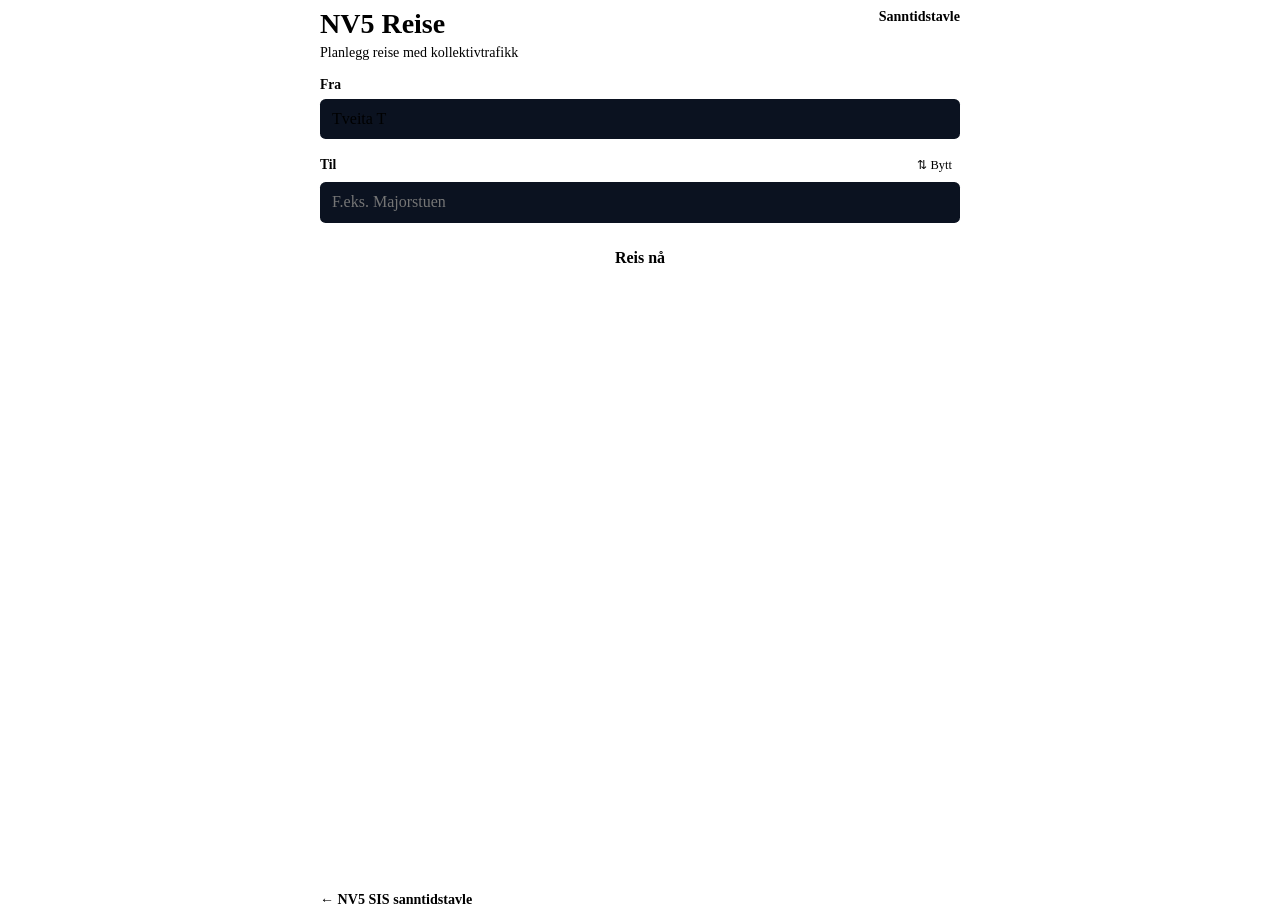
==== reise/index.html @ 452d1e9b "Phase 1: mini trip planner on /reise Add planTrip() to shared Entur client and reise/js/plan.js with" ====
<!DOCTYPE html>
<html lang="nb">
  <head>
    <meta charset="utf-8" />
    <meta
      name="viewport"
      content="width=device-width, initial-scale=1, viewport-fit=cover"
    />
    <meta
      name="description"
      content="NV5 Reise – reiseplanlegger for kollektivtrafikk."
    />
    <meta name="theme-color" content="#0b1220" />
    <title>NV5 Reise – reiseplanlegger</title>
    <link rel="manifest" href="manifest.webmanifest" />
    <link rel="stylesheet" href="css/reise.css" />
  </head>
  <body>
    <div class="reise">
      <header class="reise__header">
        <div class="reise__brand">
          <h1>NV5 Reise</h1>
          <p class="reise__tagline">Planlegg reise med kollektivtrafikk</p>
        </div>
        <a class="reise__nav" href="/sis/">Sanntidstavle</a>
      </header>

      <main class="reise__main">
        <form class="reise__search" id="tripForm">
          <div class="reise__field">
            <label class="reise__label" for="fromSearch">Fra</label>
            <input
              type="search"
              id="fromSearch"
              placeholder="F.eks. Tveita T"
              autocomplete="off"
              enterkeyhint="search"
            />
            <ul class="reise__results" id="fromResults" hidden></ul>
          </div>

          <div class="reise__field">
            <div class="reise__label-row">
              <label class="reise__label" for="toSearch">Til</label>
              <button type="button" class="reise__swap" id="swapStops" title="Bytt fra og til">
                ⇅ Bytt
              </button>
            </div>
            <input
              type="search"
              id="toSearch"
              placeholder="F.eks. Majorstuen"
              autocomplete="off"
              enterkeyhint="search"
            />
            <ul class="reise__results" id="toResults" hidden></ul>
          </div>

          <button type="submit" class="reise__submit">Reis nå</button>
        </form>

        <p class="reise__status" id="tripStatus" hidden aria-live="polite"></p>

        <div class="reise__patterns" id="tripResults" aria-live="polite"></div>
      </main>

      <footer class="reise__footer">
        <a class="reise__link" href="/sis/">← NV5 SIS sanntidstavle</a>
      </footer>
    </div>

    <script src="shared/js/util.js"></script>
    <script src="config.js" defer></script>
    <script src="shared/js/entur.js" defer></script>
    <script src="js/plan.js" defer></script>
  </body>
</html>
---- reise/css/reise.css ----
@import url("../shared/css/tokens.css");

.reise {
  min-height: 100dvh;
  display: grid;
  grid-template-rows: auto 1fr auto;
  padding: calc(0.85rem + var(--safe-top)) 1rem calc(0.85rem + var(--safe-bottom));
  max-width: 40rem;
  margin: 0 auto;
  gap: 0.5rem;
}

.reise__header {
  display: flex;
  align-items: flex-start;
  justify-content: space-between;
  gap: 0.75rem;
}

.reise__brand h1 {
  margin: 0;
  font-size: 1.55rem;
  font-weight: 700;
}

.reise__tagline {
  margin: 0.25rem 0 0;
  color: var(--muted);
  font-size: 0.88rem;
}

.reise__nav,
.reise__link {
  color: var(--accent);
  text-decoration: none;
  font-weight: 600;
  font-size: 0.88rem;
  white-space: nowrap;
}

.reise__nav:hover,
.reise__nav:focus-visible,
.reise__link:hover,
.reise__link:focus-visible {
  text-decoration: underline;
}

.reise__main {
  display: flex;
  flex-direction: column;
  gap: 1rem;
  padding: 0.5rem 0 1rem;
}

.reise__search {
  display: flex;
  flex-direction: column;
  gap: 0.85rem;
}

.reise__field {
  display: flex;
  flex-direction: column;
  gap: 0.35rem;
  position: relative;
}

.reise__label-row {
  display: flex;
  align-items: center;
  justify-content: space-between;
  gap: 0.5rem;
}

.reise__label {
  font-size: 0.85rem;
  color: var(--muted);
  font-weight: 600;
}

.reise__field input[type="search"] {
  font: inherit;
  padding: 0.7rem 0.75rem;
  border-radius: 0.35rem;
  border: 1px solid var(--line);
  background: #0b1220;
  color: var(--text);
  width: 100%;
}

.reise__swap {
  appearance: none;
  border: 1px solid var(--line);
  background: color-mix(in srgb, var(--bg) 70%, transparent);
  color: var(--muted);
  font: inherit;
  font-size: 0.78rem;
  padding: 0.25rem 0.5rem;
  border-radius: 0.3rem;
  cursor: pointer;
}

.reise__swap:hover,
.reise__swap:focus-visible {
  border-color: color-mix(in srgb, var(--accent) 45%, var(--line));
  color: var(--text);
}

.reise__results {
  list-style: none;
  margin: 0;
  padding: 0;
  display: flex;
  flex-direction: column;
  gap: 0.3rem;
  position: absolute;
  left: 0;
  right: 0;
  top: calc(100% + 0.2rem);
  z-index: 2;
  max-height: 12rem;
  overflow: auto;
  background: var(--bg-lift);
  border: 1px solid var(--line);
  border-radius: 0.35rem;
  box-shadow: 0 0.5rem 1.5rem rgba(0, 0, 0, 0.35);
}

.reise__results[hidden] {
  display: none;
}

.reise__pick {
  appearance: none;
  width: 100%;
  text-align: left;
  border: none;
  background: transparent;
  color: var(--text);
  font: inherit;
  padding: 0.65rem 0.75rem;
  cursor: pointer;
}

.reise__pick:hover,
.reise__pick:focus-visible {
  background: color-mix(in srgb, var(--accent) 12%, var(--bg));
}

.reise__hint {
  padding: 0.65rem 0.75rem;
  color: var(--muted);
  font-size: 0.85rem;
}

.reise__submit {
  appearance: none;
  width: 100%;
  padding: 0.8rem 1rem;
  border: 1px solid color-mix(in srgb, var(--accent) 45%, var(--line));
  border-radius: 0.4rem;
  background: color-mix(in srgb, var(--accent) 20%, var(--bg));
  color: var(--text);
  font: inherit;
  font-size: 1rem;
  font-weight: 650;
  cursor: pointer;
}

.reise__submit:hover,
.reise__submit:focus-visible {
  background: color-mix(in srgb, var(--accent) 28%, var(--bg));
}

.reise__status {
  margin: 0;
  font-size: 0.9rem;
  color: var(--muted);
}

.reise__status.is-error {
  color: var(--late);
}

.reise__patterns {
  display: flex;
  flex-direction: column;
  gap: 0.55rem;
}

.trip-pattern {
  border: 1px solid var(--line);
  border-radius: 0.45rem;
  overflow: hidden;
  background: color-mix(in srgb, var(--bg-lift) 88%, transparent);
}

.trip-pattern.is-open {
  border-color: color-mix(in srgb, var(--accent) 40%, var(--line));
}

.trip-pattern__summary {
  appearance: none;
  width: 100%;
  display: flex;
  align-items: center;
  justify-content: space-between;
  gap: 0.75rem;
  padding: 0.85rem 0.9rem;
  border: none;
  background: transparent;
  color: inherit;
  font: inherit;
  text-align: left;
  cursor: pointer;
}

.trip-pattern__times {
  display: flex;
  flex-direction: column;
  gap: 0.1rem;
  min-width: 4.5rem;
}

.trip-pattern__dep {
  font-size: 1.15rem;
  font-weight: 700;
  line-height: 1.1;
}

.trip-pattern__arr {
  font-size: 0.95rem;
  color: var(--muted);
}

.trip-pattern__meta {
  display: flex;
  flex-direction: column;
  align-items: flex-end;
  gap: 0.15rem;
  text-align: right;
}

.trip-pattern__meta strong {
  font-size: 0.95rem;
}

.trip-pattern__meta span {
  font-size: 0.8rem;
  color: var(--muted);
}

.trip-legs {
  list-style: none;
  margin: 0;
  padding: 0 0.75rem 0.75rem;
  display: flex;
  flex-direction: column;
  gap: 0.55rem;
  border-top: 1px solid var(--line);
}

.trip-leg {
  display: flex;
  gap: 0.65rem;
  padding-top: 0.7rem;
}

.trip-leg__badge {
  flex-shrink: 0;
  min-width: 2.4rem;
  height: 2.4rem;
  display: inline-flex;
  align-items: center;
  justify-content: center;
  border-radius: 0.35rem;
  font-weight: 700;
  font-size: 0.95rem;
  background: color-mix(in srgb, var(--bg) 70%, transparent);
  border: 1px solid var(--line);
}

.trip-leg__badge--walk {
  font-size: 0.78rem;
  color: var(--muted);
}

.trip-leg__body {
  min-width: 0;
  flex: 1;
}

.trip-leg__top {
  display: flex;
  align-items: baseline;
  justify-content: space-between;
  gap: 0.5rem;
}

.trip-leg__top strong {
  font-size: 0.95rem;
}

.trip-leg__time {
  font-family: var(--mono);
  font-size: 0.82rem;
  color: var(--muted);
  white-space: nowrap;
}

.trip-leg__route {
  margin: 0.2rem 0 0;
  font-size: 0.84rem;
  color: var(--muted);
  line-height: 1.4;
}

.trip-leg__situation {
  margin: 0.35rem 0 0;
  font-size: 0.8rem;
  color: var(--warn);
  line-height: 1.35;
}

.reise__footer {
  border-top: 1px solid var(--line);
  padding-top: 0.75rem;
  font-size: 0.85rem;
}

@media (min-width: 480px) {
  .reise__brand h1 {
    font-size: 1.75rem;
  }
}
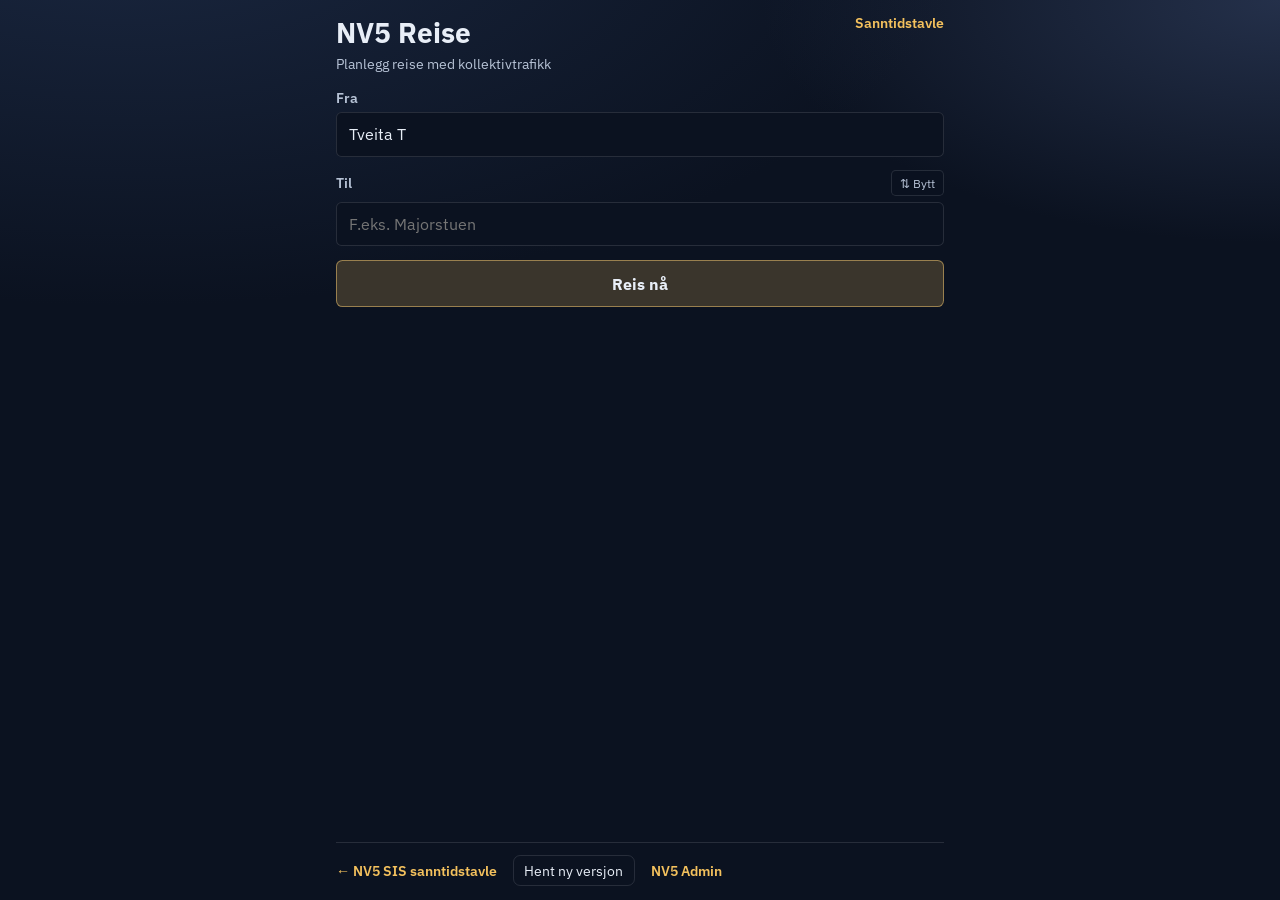
==== commit fa5eba67: "feat: admin UI, /shared/ URLs, and dev router - Add /admin/ drift page with sync actions for env/ser" ====
--- a/reise/index.html
+++ b/reise/index.html
@@ -14,6 +14,7 @@
     <title>NV5 Reise – reiseplanlegger</title>
     <link rel="manifest" href="manifest.webmanifest" />
     <link rel="stylesheet" href="css/reise.css" />
+    <link rel="icon" type="image/png" sizes="32x32" href="/sis/icons/favicon-32.png" />
   </head>
   <body>
     <div class="reise">
@@ -66,12 +67,17 @@
 
       <footer class="reise__footer">
         <a class="reise__link" href="/sis/">← NV5 SIS sanntidstavle</a>
+        <button type="button" class="reise__sync" id="syncReise" title="Hent Reise fra GitHub">
+          Hent ny versjon
+        </button>
+        <a class="reise__link" href="/admin/">NV5 Admin</a>
       </footer>
     </div>
 
-    <script src="shared/js/util.js"></script>
+    <script src="/shared/js/util.js"></script>
     <script src="config.js" defer></script>
-    <script src="shared/js/entur.js" defer></script>
+    <script src="/shared/js/entur.js" defer></script>
+    <script src="js/site.js" defer></script>
     <script src="js/plan.js" defer></script>
   </body>
 </html>
--- a/reise/css/reise.css
+++ b/reise/css/reise.css
@@ -1,4 +1,4 @@
-@import url("../shared/css/tokens.css");
+@import url("/shared/css/tokens.css");
 
 .reise {
   min-height: 100dvh;
@@ -323,9 +323,29 @@
 }
 
 .reise__footer {
+  display: flex;
+  flex-wrap: wrap;
+  align-items: center;
+  gap: 0.75rem 1rem;
   border-top: 1px solid var(--line);
   padding-top: 0.75rem;
   font-size: 0.85rem;
+}
+
+.reise__sync {
+  padding: 0.35rem 0.65rem;
+  border: 1px solid var(--line);
+  border-radius: 0.45rem;
+  background: transparent;
+  color: var(--text);
+  font: inherit;
+  font-size: 0.85rem;
+  cursor: pointer;
+}
+
+.reise__sync:hover {
+  border-color: var(--accent);
+  color: var(--accent);
 }
 
 @media (min-width: 480px) {
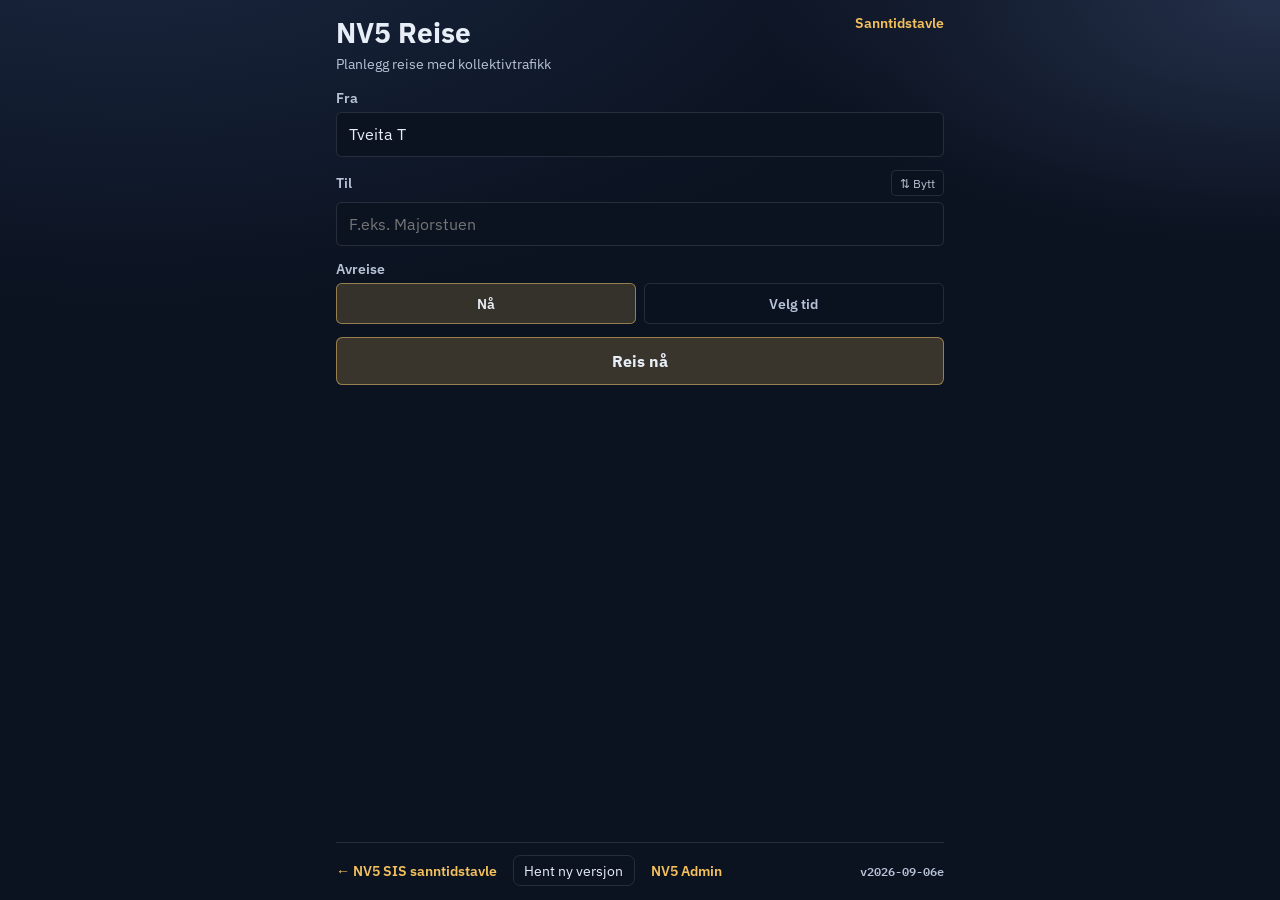
==== commit cf9d679c: "feat(reise): velg avreisetidspunkt - Nå / Velg tid med dato og klokkeslett - Sender valgt tid til En" ====
--- a/reise/index.html
+++ b/reise/index.html
@@ -57,7 +57,19 @@
             <ul class="reise__results" id="toResults" hidden></ul>
           </div>
 
-          <button type="submit" class="reise__submit">Reis nå</button>
+          <div class="reise__field">
+            <span class="reise__label">Avreise</span>
+            <div class="reise__when" role="group" aria-label="Avreisetidspunkt">
+              <button type="button" class="reise__when-btn is-active" data-when="now">Nå</button>
+              <button type="button" class="reise__when-btn" data-when="depart">Velg tid</button>
+            </div>
+            <div class="reise__datetime" id="tripDateTimeWrap" hidden>
+              <input type="date" id="tripDate" aria-label="Dato" />
+              <input type="time" id="tripTime" aria-label="Tidspunkt" />
+            </div>
+          </div>
+
+          <button type="submit" class="reise__submit" id="tripSubmit">Søk reise</button>
         </form>
 
         <p class="reise__status" id="tripStatus" hidden aria-live="polite"></p>
--- a/reise/css/reise.css
+++ b/reise/css/reise.css
@@ -78,7 +78,9 @@
   font-weight: 600;
 }
 
-.reise__field input[type="search"] {
+.reise__field input[type="search"],
+.reise__field input[type="date"],
+.reise__field input[type="time"] {
   font: inherit;
   padding: 0.7rem 0.75rem;
   border-radius: 0.35rem;
@@ -86,6 +88,47 @@
   background: #0b1220;
   color: var(--text);
   width: 100%;
+}
+
+.reise__when {
+  display: grid;
+  grid-template-columns: 1fr 1fr;
+  gap: 0.45rem;
+}
+
+.reise__when-btn {
+  appearance: none;
+  border: 1px solid var(--line);
+  background: color-mix(in srgb, var(--bg) 70%, transparent);
+  color: var(--muted);
+  font: inherit;
+  font-size: 0.9rem;
+  font-weight: 600;
+  padding: 0.6rem 0.75rem;
+  border-radius: 0.35rem;
+  cursor: pointer;
+}
+
+.reise__when-btn.is-active {
+  border-color: color-mix(in srgb, var(--accent) 45%, var(--line));
+  background: color-mix(in srgb, var(--accent) 18%, var(--bg));
+  color: var(--text);
+}
+
+.reise__when-btn:hover,
+.reise__when-btn:focus-visible {
+  border-color: color-mix(in srgb, var(--accent) 45%, var(--line));
+  color: var(--text);
+}
+
+.reise__datetime {
+  display: grid;
+  grid-template-columns: 1fr 1fr;
+  gap: 0.45rem;
+}
+
+.reise__datetime[hidden] {
+  display: none;
 }
 
 .reise__swap {
@@ -202,10 +245,10 @@
 .trip-pattern__summary {
   appearance: none;
   width: 100%;
-  display: flex;
-  align-items: center;
-  justify-content: space-between;
-  gap: 0.75rem;
+  display: grid;
+  grid-template-columns: auto 1fr auto;
+  align-items: center;
+  gap: 0.65rem 0.75rem;
   padding: 0.85rem 0.9rem;
   border: none;
   background: transparent;
@@ -215,6 +258,74 @@
   cursor: pointer;
 }
 
+.trip-pattern__overview {
+  display: flex;
+  flex-direction: column;
+  gap: 0.45rem;
+  min-width: 0;
+}
+
+.trip-pattern__chips {
+  display: flex;
+  align-items: center;
+  flex-wrap: wrap;
+  gap: 0.3rem;
+}
+
+.trip-summary-chip {
+  min-width: 1.85rem;
+  height: 1.85rem;
+  padding: 0 0.4rem;
+  display: inline-flex;
+  align-items: center;
+  justify-content: center;
+  border-radius: 0.32rem;
+  font-weight: 700;
+  font-size: 0.84rem;
+  background: color-mix(in srgb, var(--bg) 70%, transparent);
+  border: 1px solid var(--line);
+}
+
+.trip-summary-chip--walk {
+  font-size: 0.68rem;
+  font-weight: 600;
+  color: var(--muted);
+}
+
+.trip-summary-arrow {
+  color: var(--muted);
+  font-size: 0.78rem;
+  line-height: 1;
+}
+
+.trip-pattern__meta-row {
+  display: flex;
+  align-items: baseline;
+  flex-wrap: wrap;
+  gap: 0.35rem 0.65rem;
+}
+
+.trip-pattern__meta-row strong {
+  font-size: 0.95rem;
+}
+
+.trip-pattern__meta-row span {
+  font-size: 0.8rem;
+  color: var(--muted);
+}
+
+.trip-pattern__chevron {
+  font-size: 1.35rem;
+  line-height: 1;
+  color: var(--muted);
+  transition: transform 0.15s ease;
+}
+
+.trip-pattern.is-open .trip-pattern__chevron {
+  transform: rotate(90deg);
+  color: var(--accent);
+}
+
 .trip-pattern__times {
   display: flex;
   flex-direction: column;
@@ -233,23 +344,6 @@
   color: var(--muted);
 }
 
-.trip-pattern__meta {
-  display: flex;
-  flex-direction: column;
-  align-items: flex-end;
-  gap: 0.15rem;
-  text-align: right;
-}
-
-.trip-pattern__meta strong {
-  font-size: 0.95rem;
-}
-
-.trip-pattern__meta span {
-  font-size: 0.8rem;
-  color: var(--muted);
-}
-
 .trip-legs {
   list-style: none;
   margin: 0;
@@ -266,9 +360,18 @@
   padding-top: 0.7rem;
 }
 
+.trip-leg__aside {
+  flex-shrink: 0;
+  display: flex;
+  flex-direction: column;
+  align-items: center;
+  gap: 0.2rem;
+  width: 2.6rem;
+}
+
 .trip-leg__badge {
   flex-shrink: 0;
-  min-width: 2.4rem;
+  width: 2.4rem;
   height: 2.4rem;
   display: inline-flex;
   align-items: center;
@@ -280,6 +383,14 @@
   border: 1px solid var(--line);
 }
 
+.trip-leg__mode {
+  font-size: 0.62rem;
+  line-height: 1.15;
+  color: var(--muted);
+  text-align: center;
+  max-width: 2.6rem;
+}
+
 .trip-leg__badge--walk {
   font-size: 0.78rem;
   color: var(--muted);
@@ -295,10 +406,25 @@
   align-items: baseline;
   justify-content: space-between;
   gap: 0.5rem;
+  flex-wrap: wrap;
 }
 
 .trip-leg__top strong {
   font-size: 0.95rem;
+}
+
+.trip-leg__title-row {
+  display: flex;
+  align-items: baseline;
+  flex-wrap: wrap;
+  gap: 0.35rem 0.5rem;
+  min-width: 0;
+}
+
+.trip-leg__headsign {
+  font-size: 0.84rem;
+  color: var(--muted);
+  font-weight: 500;
 }
 
 .trip-leg__time {
@@ -348,6 +474,13 @@
   color: var(--accent);
 }
 
+.reise__version {
+  margin-left: auto;
+  font-size: 0.75rem;
+  color: var(--muted);
+  font-family: var(--mono);
+}
+
 @media (min-width: 480px) {
   .reise__brand h1 {
     font-size: 1.75rem;
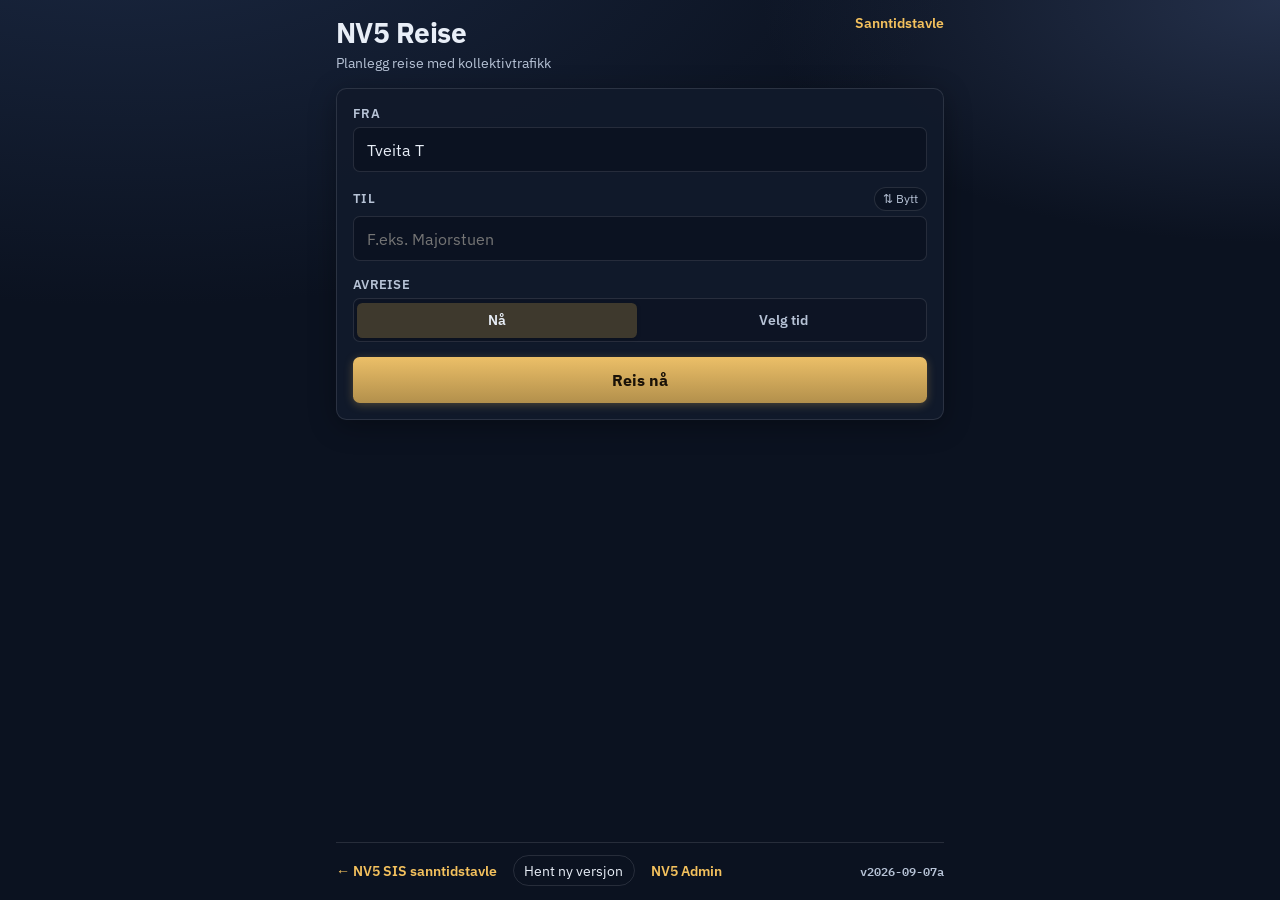
==== commit df26bf96: "Reise: redesign med kort, rute-tags og tidslinje Ny visuell struktur inspirert av travel-komponenter" ====
--- a/reise/index.html
+++ b/reise/index.html
@@ -27,7 +27,7 @@
       </header>
 
       <main class="reise__main">
-        <form class="reise__search" id="tripForm">
+        <form class="reise__search search-card" id="tripForm" aria-label="Søk reise">
           <div class="reise__field">
             <label class="reise__label" for="fromSearch">Fra</label>
             <input
@@ -74,7 +74,7 @@
 
         <p class="reise__status" id="tripStatus" hidden aria-live="polite"></p>
 
-        <div class="reise__patterns" id="tripResults" aria-live="polite"></div>
+        <div class="reise__results-wrap" id="tripResults" aria-live="polite"></div>
       </main>
 
       <footer class="reise__footer">
--- a/reise/css/reise.css
+++ b/reise/css/reise.css
@@ -1,4 +1,13 @@
 @import url("/shared/css/tokens.css");
+
+:root {
+  --reise-radius: 0.65rem;
+  --reise-radius-sm: 0.42rem;
+  --reise-shadow: 0 6px 28px rgba(0, 0, 0, 0.32);
+  --reise-surface: color-mix(in srgb, var(--bg-lift) 94%, transparent);
+  --reise-surface-raised: color-mix(in srgb, var(--bg-lift) 98%, #fff 2%);
+  --reise-focus: color-mix(in srgb, var(--accent) 55%, transparent);
+}
 
 .reise {
   min-height: 100dvh;
@@ -7,7 +16,7 @@
   padding: calc(0.85rem + var(--safe-top)) 1rem calc(0.85rem + var(--safe-bottom));
   max-width: 40rem;
   margin: 0 auto;
-  gap: 0.5rem;
+  gap: 0.65rem;
 }
 
 .reise__header {
@@ -21,12 +30,13 @@
   margin: 0;
   font-size: 1.55rem;
   font-weight: 700;
+  letter-spacing: -0.02em;
 }
 
 .reise__tagline {
-  margin: 0.25rem 0 0;
-  color: var(--muted);
-  font-size: 0.88rem;
+  margin: 0.2rem 0 0;
+  color: var(--muted);
+  font-size: 0.86rem;
 }
 
 .reise__nav,
@@ -49,13 +59,20 @@
   display: flex;
   flex-direction: column;
   gap: 1rem;
-  padding: 0.5rem 0 1rem;
-}
-
-.reise__search {
-  display: flex;
-  flex-direction: column;
-  gap: 0.85rem;
+  padding: 0.35rem 0 1rem;
+}
+
+/* —— Search card (inspirert av card + segmented control, NV5-stil) —— */
+
+.search-card {
+  display: flex;
+  flex-direction: column;
+  gap: 0.9rem;
+  padding: 1rem;
+  border-radius: var(--reise-radius);
+  border: 1px solid var(--line);
+  background: var(--reise-surface);
+  box-shadow: var(--reise-shadow);
 }
 
 .reise__field {
@@ -73,51 +90,65 @@
 }
 
 .reise__label {
-  font-size: 0.85rem;
-  color: var(--muted);
-  font-weight: 600;
+  font-size: 0.8rem;
+  color: var(--muted);
+  font-weight: 600;
+  letter-spacing: 0.02em;
+  text-transform: uppercase;
 }
 
 .reise__field input[type="search"],
 .reise__field input[type="date"],
 .reise__field input[type="time"] {
   font: inherit;
-  padding: 0.7rem 0.75rem;
-  border-radius: 0.35rem;
-  border: 1px solid var(--line);
-  background: #0b1220;
+  padding: 0.72rem 0.8rem;
+  border-radius: var(--reise-radius-sm);
+  border: 1px solid var(--line);
+  background: color-mix(in srgb, var(--bg) 88%, transparent);
   color: var(--text);
   width: 100%;
+  color-scheme: dark;
+  transition: border-color 0.15s ease, box-shadow 0.15s ease;
+}
+
+.reise__field input:focus-visible {
+  outline: none;
+  border-color: var(--reise-focus);
+  box-shadow: 0 0 0 3px color-mix(in srgb, var(--accent) 16%, transparent);
 }
 
 .reise__when {
   display: grid;
   grid-template-columns: 1fr 1fr;
-  gap: 0.45rem;
+  gap: 0.4rem;
+  padding: 0.2rem;
+  border-radius: var(--reise-radius-sm);
+  background: color-mix(in srgb, var(--bg) 55%, transparent);
+  border: 1px solid var(--line);
 }
 
 .reise__when-btn {
   appearance: none;
-  border: 1px solid var(--line);
-  background: color-mix(in srgb, var(--bg) 70%, transparent);
+  border: none;
+  background: transparent;
   color: var(--muted);
   font: inherit;
-  font-size: 0.9rem;
-  font-weight: 600;
-  padding: 0.6rem 0.75rem;
-  border-radius: 0.35rem;
+  font-size: 0.88rem;
+  font-weight: 600;
+  padding: 0.55rem 0.65rem;
+  border-radius: calc(var(--reise-radius-sm) - 0.08rem);
   cursor: pointer;
+  transition: background 0.15s ease, color 0.15s ease;
 }
 
 .reise__when-btn.is-active {
-  border-color: color-mix(in srgb, var(--accent) 45%, var(--line));
-  background: color-mix(in srgb, var(--accent) 18%, var(--bg));
+  background: color-mix(in srgb, var(--accent) 22%, var(--bg));
   color: var(--text);
+  box-shadow: 0 1px 4px rgba(0, 0, 0, 0.2);
 }
 
 .reise__when-btn:hover,
 .reise__when-btn:focus-visible {
-  border-color: color-mix(in srgb, var(--accent) 45%, var(--line));
   color: var(--text);
 }
 
@@ -137,36 +168,36 @@
   background: color-mix(in srgb, var(--bg) 70%, transparent);
   color: var(--muted);
   font: inherit;
-  font-size: 0.78rem;
-  padding: 0.25rem 0.5rem;
-  border-radius: 0.3rem;
+  font-size: 0.76rem;
+  padding: 0.22rem 0.5rem;
+  border-radius: 999px;
   cursor: pointer;
 }
 
 .reise__swap:hover,
 .reise__swap:focus-visible {
-  border-color: color-mix(in srgb, var(--accent) 45%, var(--line));
+  border-color: var(--reise-focus);
   color: var(--text);
 }
 
 .reise__results {
   list-style: none;
   margin: 0;
-  padding: 0;
-  display: flex;
-  flex-direction: column;
-  gap: 0.3rem;
+  padding: 0.25rem;
+  display: flex;
+  flex-direction: column;
+  gap: 0.15rem;
   position: absolute;
   left: 0;
   right: 0;
-  top: calc(100% + 0.2rem);
-  z-index: 2;
+  top: calc(100% + 0.25rem);
+  z-index: 4;
   max-height: 12rem;
   overflow: auto;
-  background: var(--bg-lift);
-  border: 1px solid var(--line);
-  border-radius: 0.35rem;
-  box-shadow: 0 0.5rem 1.5rem rgba(0, 0, 0, 0.35);
+  background: var(--reise-surface-raised);
+  border: 1px solid var(--line);
+  border-radius: var(--reise-radius-sm);
+  box-shadow: var(--reise-shadow);
 }
 
 .reise__results[hidden] {
@@ -178,10 +209,11 @@
   width: 100%;
   text-align: left;
   border: none;
+  border-radius: calc(var(--reise-radius-sm) - 0.1rem);
   background: transparent;
   color: var(--text);
   font: inherit;
-  padding: 0.65rem 0.75rem;
+  padding: 0.6rem 0.65rem;
   cursor: pointer;
 }
 
@@ -191,7 +223,7 @@
 }
 
 .reise__hint {
-  padding: 0.65rem 0.75rem;
+  padding: 0.6rem 0.65rem;
   color: var(--muted);
   font-size: 0.85rem;
 }
@@ -199,20 +231,30 @@
 .reise__submit {
   appearance: none;
   width: 100%;
-  padding: 0.8rem 1rem;
-  border: 1px solid color-mix(in srgb, var(--accent) 45%, var(--line));
-  border-radius: 0.4rem;
-  background: color-mix(in srgb, var(--accent) 20%, var(--bg));
-  color: var(--text);
+  padding: 0.82rem 1rem;
+  border: none;
+  border-radius: var(--reise-radius-sm);
+  background: linear-gradient(
+    180deg,
+    color-mix(in srgb, var(--accent) 88%, #fff 8%) 0%,
+    color-mix(in srgb, var(--accent) 72%, var(--bg)) 100%
+  );
+  color: #1a1208;
   font: inherit;
   font-size: 1rem;
-  font-weight: 650;
+  font-weight: 700;
   cursor: pointer;
+  box-shadow: 0 2px 10px color-mix(in srgb, var(--accent) 28%, transparent);
+  transition: filter 0.15s ease, transform 0.1s ease;
 }
 
 .reise__submit:hover,
 .reise__submit:focus-visible {
-  background: color-mix(in srgb, var(--accent) 28%, var(--bg));
+  filter: brightness(1.05);
+}
+
+.reise__submit:active {
+  transform: translateY(1px);
 }
 
 .reise__status {
@@ -225,29 +267,34 @@
   color: var(--late);
 }
 
-.reise__patterns {
-  display: flex;
-  flex-direction: column;
-  gap: 0.55rem;
-}
-
-.trip-pattern {
-  border: 1px solid var(--line);
-  border-radius: 0.45rem;
+/* —— Result cards —— */
+
+.reise__results-wrap {
+  display: flex;
+  flex-direction: column;
+  gap: 0.65rem;
+}
+
+.trip-card {
+  border: 1px solid var(--line);
+  border-radius: var(--reise-radius);
   overflow: hidden;
-  background: color-mix(in srgb, var(--bg-lift) 88%, transparent);
-}
-
-.trip-pattern.is-open {
-  border-color: color-mix(in srgb, var(--accent) 40%, var(--line));
-}
-
-.trip-pattern__summary {
+  background: var(--reise-surface);
+  box-shadow: 0 2px 14px rgba(0, 0, 0, 0.18);
+  transition: border-color 0.15s ease, box-shadow 0.15s ease;
+}
+
+.trip-card.is-open {
+  border-color: color-mix(in srgb, var(--accent) 38%, var(--line));
+  box-shadow: var(--reise-shadow);
+}
+
+.trip-card__header {
   appearance: none;
   width: 100%;
   display: grid;
-  grid-template-columns: auto 1fr auto;
-  align-items: center;
+  grid-template-columns: auto minmax(0, 1fr) auto;
+  align-items: start;
   gap: 0.65rem 0.75rem;
   padding: 0.85rem 0.9rem;
   border: none;
@@ -258,191 +305,313 @@
   cursor: pointer;
 }
 
-.trip-pattern__overview {
+.trip-card__header:hover {
+  background: color-mix(in srgb, var(--accent) 4%, transparent);
+}
+
+.trip-card__header:focus-visible {
+  outline: none;
+  box-shadow: inset 0 0 0 2px var(--reise-focus);
+}
+
+.trip-card__schedule {
+  display: flex;
+  flex-direction: column;
+  align-items: flex-start;
+  gap: 0.12rem;
+  min-width: 3.5rem;
+  flex-shrink: 0;
+}
+
+.trip-card__dep,
+.trip-card__arr {
+  font-variant-numeric: tabular-nums;
+  line-height: 1.1;
+}
+
+.trip-card__dep {
+  font-size: 1.12rem;
+  font-weight: 700;
+}
+
+.trip-card__arr {
+  font-size: 0.86rem;
+  color: var(--muted);
+}
+
+.trip-card__schedule-bar {
+  display: block;
+  width: 1px;
+  height: 0.45rem;
+  margin: 0.05rem 0 0.05rem 0.35rem;
+  background: color-mix(in srgb, var(--muted) 55%, transparent);
+  border-radius: 1px;
+}
+
+.trip-card__duration {
+  margin-top: 0.15rem;
+  font-size: 0.74rem;
+  font-weight: 600;
+  color: var(--accent);
+}
+
+.trip-card__main {
   display: flex;
   flex-direction: column;
   gap: 0.45rem;
   min-width: 0;
 }
 
-.trip-pattern__chips {
+.trip-card__route-tags {
   display: flex;
   align-items: center;
   flex-wrap: wrap;
-  gap: 0.3rem;
-}
-
-.trip-summary-chip {
-  min-width: 1.85rem;
-  height: 1.85rem;
-  padding: 0 0.4rem;
+  gap: 0.28rem 0.22rem;
+}
+
+.trip-card__route-compact {
+  margin: 0;
+  font-size: 0.92rem;
+  font-weight: 600;
+  line-height: 1.3;
+}
+
+.trip-route-tag {
+  display: inline-flex;
+  align-items: center;
+  gap: 0.28rem;
+  max-width: 100%;
+}
+
+.trip-route-tag__badge {
+  flex: 0 0 1.5rem;
+  width: 1.5rem;
+  height: 1.5rem;
   display: inline-flex;
   align-items: center;
   justify-content: center;
   border-radius: 0.32rem;
   font-weight: 700;
-  font-size: 0.84rem;
+  font-size: 0.68rem;
+  line-height: 1;
+  letter-spacing: -0.02em;
   background: color-mix(in srgb, var(--bg) 70%, transparent);
   border: 1px solid var(--line);
 }
 
-.trip-summary-chip--walk {
-  font-size: 0.68rem;
-  font-weight: 600;
-  color: var(--muted);
-}
-
-.trip-summary-arrow {
-  color: var(--muted);
-  font-size: 0.78rem;
+.trip-route-tag__dest {
+  font-size: 0.8rem;
+  font-weight: 600;
+  line-height: 1.2;
+  color: var(--text);
+}
+
+.trip-route-sep {
+  color: color-mix(in srgb, var(--muted) 75%, transparent);
+  font-size: 0.72rem;
   line-height: 1;
-}
-
-.trip-pattern__meta-row {
-  display: flex;
-  align-items: baseline;
+  user-select: none;
+}
+
+.trip-card__meta {
+  display: flex;
   flex-wrap: wrap;
-  gap: 0.35rem 0.65rem;
-}
-
-.trip-pattern__meta-row strong {
-  font-size: 0.95rem;
-}
-
-.trip-pattern__meta-row span {
-  font-size: 0.8rem;
-  color: var(--muted);
-}
-
-.trip-pattern__chevron {
-  font-size: 1.35rem;
-  line-height: 1;
-  color: var(--muted);
-  transition: transform 0.15s ease;
-}
-
-.trip-pattern.is-open .trip-pattern__chevron {
+  gap: 0.3rem;
+}
+
+.trip-meta-pill {
+  display: inline-flex;
+  align-items: center;
+  padding: 0.18rem 0.48rem;
+  border-radius: 999px;
+  font-size: 0.7rem;
+  font-weight: 600;
+  line-height: 1.2;
+  color: var(--muted);
+  background: color-mix(in srgb, var(--bg) 50%, transparent);
+  border: 1px solid color-mix(in srgb, var(--line) 90%, transparent);
+}
+
+.trip-card__chevron {
+  flex-shrink: 0;
+  width: 1.35rem;
+  height: 1.35rem;
+  margin-top: 0.15rem;
+  align-self: center;
+  position: relative;
+  opacity: 0.55;
+  transition: transform 0.18s ease, opacity 0.15s ease;
+}
+
+.trip-card__chevron::before {
+  content: "";
+  position: absolute;
+  inset: 0.2rem 0.45rem;
+  border-right: 2px solid currentColor;
+  border-bottom: 2px solid currentColor;
+  transform: rotate(-45deg);
+}
+
+.trip-card.is-open .trip-card__chevron {
   transform: rotate(90deg);
+  opacity: 1;
   color: var(--accent);
 }
 
-.trip-pattern__times {
-  display: flex;
-  flex-direction: column;
-  gap: 0.1rem;
-  min-width: 4.5rem;
-}
-
-.trip-pattern__dep {
-  font-size: 1.15rem;
-  font-weight: 700;
-  line-height: 1.1;
-}
-
-.trip-pattern__arr {
-  font-size: 0.95rem;
-  color: var(--muted);
-}
-
-.trip-legs {
+/* —— Timeline (inspirert av travel leg, egen NV5-tolkning) —— */
+
+.trip-card__details {
+  border-top: 1px solid var(--line);
+  padding: 0.65rem 0.85rem 0.85rem;
+  background: color-mix(in srgb, var(--bg) 35%, transparent);
+}
+
+.trip-timeline {
   list-style: none;
   margin: 0;
-  padding: 0 0.75rem 0.75rem;
-  display: flex;
-  flex-direction: column;
-  gap: 0.55rem;
-  border-top: 1px solid var(--line);
-}
-
-.trip-leg {
-  display: flex;
+  padding: 0;
+  display: flex;
+  flex-direction: column;
+}
+
+.trip-timeline__item {
+  display: grid;
+  grid-template-columns: 2.5rem minmax(0, 1fr);
   gap: 0.65rem;
-  padding-top: 0.7rem;
-}
-
-.trip-leg__aside {
-  flex-shrink: 0;
-  display: flex;
-  flex-direction: column;
-  align-items: center;
-  gap: 0.2rem;
-  width: 2.6rem;
-}
-
-.trip-leg__badge {
-  flex-shrink: 0;
-  width: 2.4rem;
-  height: 2.4rem;
+  padding-bottom: 0.15rem;
+}
+
+.trip-timeline__track {
+  display: flex;
+  flex-direction: column;
+  align-items: center;
+  min-height: 100%;
+}
+
+.trip-timeline__marker {
+  flex: 0 0 2.5rem;
+  width: 2.5rem;
+  height: 2.5rem;
+  box-sizing: border-box;
   display: inline-flex;
   align-items: center;
   justify-content: center;
-  border-radius: 0.35rem;
+  border-radius: 0.4rem;
   font-weight: 700;
-  font-size: 0.95rem;
+  font-size: 0.72rem;
+  line-height: 1;
+  letter-spacing: -0.02em;
+  padding: 0.1rem;
+  overflow: hidden;
+  text-align: center;
   background: color-mix(in srgb, var(--bg) 70%, transparent);
   border: 1px solid var(--line);
-}
-
-.trip-leg__mode {
-  font-size: 0.62rem;
-  line-height: 1.15;
-  color: var(--muted);
-  text-align: center;
-  max-width: 2.6rem;
-}
-
-.trip-leg__badge--walk {
-  font-size: 0.78rem;
-  color: var(--muted);
-}
-
-.trip-leg__body {
+  z-index: 1;
+}
+
+.trip-timeline__marker--walk {
+  font-size: 0.72rem;
+  color: var(--muted);
+  background: color-mix(in srgb, var(--bg) 82%, transparent);
+}
+
+.trip-timeline__marker--compact {
+  font-size: 0.56rem;
+  letter-spacing: -0.04em;
+}
+
+.trip-timeline__line {
+  flex: 1;
+  width: 2px;
+  min-height: 0.65rem;
+  margin: 0.2rem 0;
+  background: color-mix(in srgb, var(--muted) 35%, transparent);
+  border-radius: 1px;
+}
+
+.trip-timeline__gap {
+  display: grid;
+  grid-template-columns: 2.5rem minmax(0, 1fr);
+  gap: 0.65rem;
+  padding: 0.15rem 0 0.35rem;
+  list-style: none;
+}
+
+.trip-timeline__gap span {
+  grid-column: 2;
+  display: inline-flex;
+  align-items: center;
+  font-size: 0.72rem;
+  font-weight: 600;
+  color: var(--muted);
+  padding: 0.15rem 0.5rem;
+  border-radius: 999px;
+  background: color-mix(in srgb, var(--bg) 55%, transparent);
+  border: 1px dashed color-mix(in srgb, var(--line) 120%, transparent);
+  width: fit-content;
+}
+
+.trip-timeline__panel {
   min-width: 0;
-  flex: 1;
-}
-
-.trip-leg__top {
-  display: flex;
-  align-items: baseline;
+  padding-bottom: 0.55rem;
+}
+
+.trip-timeline__header {
+  display: flex;
+  align-items: flex-start;
   justify-content: space-between;
   gap: 0.5rem;
+}
+
+.trip-timeline__title {
+  display: flex;
   flex-wrap: wrap;
-}
-
-.trip-leg__top strong {
-  font-size: 0.95rem;
-}
-
-.trip-leg__title-row {
-  display: flex;
   align-items: baseline;
-  flex-wrap: wrap;
-  gap: 0.35rem 0.5rem;
+  gap: 0.3rem 0.45rem;
   min-width: 0;
 }
 
-.trip-leg__headsign {
+.trip-timeline__title strong {
+  font-size: 0.94rem;
+}
+
+.trip-timeline__headsign {
   font-size: 0.84rem;
   color: var(--muted);
   font-weight: 500;
 }
 
-.trip-leg__time {
+.trip-timeline__mode {
+  font-size: 0.68rem;
+  font-weight: 600;
+  text-transform: uppercase;
+  letter-spacing: 0.03em;
+  color: color-mix(in srgb, var(--muted) 90%, transparent);
+}
+
+.trip-timeline__time {
   font-family: var(--mono);
-  font-size: 0.82rem;
+  font-size: 0.8rem;
   color: var(--muted);
   white-space: nowrap;
-}
-
-.trip-leg__route {
-  margin: 0.2rem 0 0;
+  flex-shrink: 0;
+}
+
+.trip-timeline__route {
+  margin: 0.22rem 0 0;
   font-size: 0.84rem;
   color: var(--muted);
-  line-height: 1.4;
-}
-
-.trip-leg__situation {
-  margin: 0.35rem 0 0;
+  line-height: 1.45;
+}
+
+.trip-timeline__occupancy {
+  margin: 0.22rem 0 0;
+  font-size: 0.76rem;
+  color: var(--ok);
+}
+
+.trip-timeline__situation {
+  margin: 0.3rem 0 0;
   font-size: 0.8rem;
   color: var(--warn);
   line-height: 1.35;
@@ -461,7 +630,7 @@
 .reise__sync {
   padding: 0.35rem 0.65rem;
   border: 1px solid var(--line);
-  border-radius: 0.45rem;
+  border-radius: 999px;
   background: transparent;
   color: var(--text);
   font: inherit;
@@ -485,4 +654,8 @@
   .reise__brand h1 {
     font-size: 1.75rem;
   }
-}
+
+  .trip-card__header {
+    padding: 0.95rem 1rem;
+  }
+}
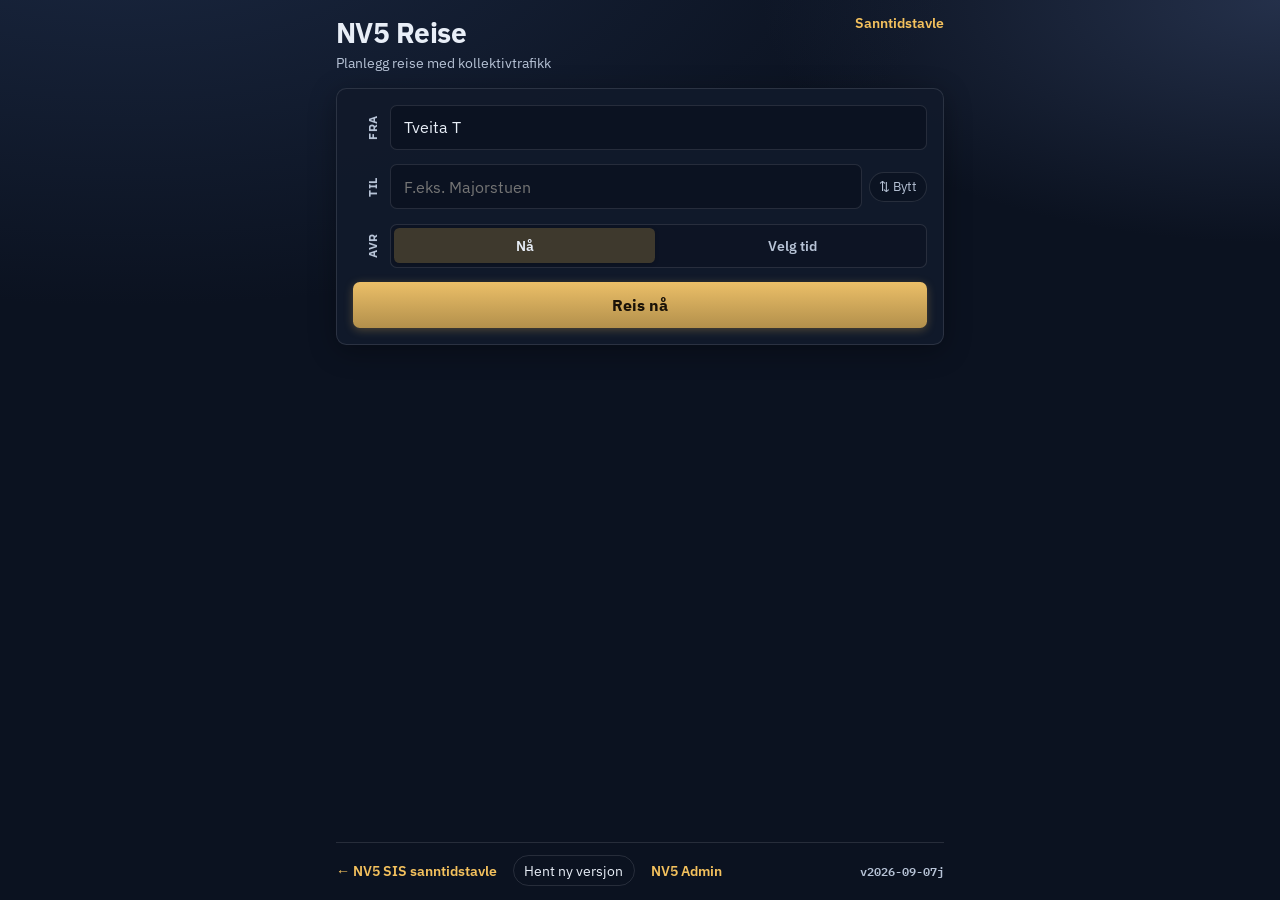
==== commit 1ef05aa4: "Reise: Fra/Til/Avr ved siden av søkefeltene Etiketter ligger vertikalt til venstre for input og avre" ====
--- a/reise/index.html
+++ b/reise/index.html
@@ -30,42 +30,48 @@
         <form class="reise__search search-card" id="tripForm" aria-label="Søk reise">
           <div class="reise__field">
             <label class="reise__label" for="fromSearch">Fra</label>
-            <input
-              type="search"
-              id="fromSearch"
-              placeholder="F.eks. Tveita T"
-              autocomplete="off"
-              enterkeyhint="search"
-            />
-            <ul class="reise__results" id="fromResults" hidden></ul>
+            <div class="reise__field-body">
+              <input
+                type="search"
+                id="fromSearch"
+                placeholder="F.eks. Tveita T"
+                autocomplete="off"
+                enterkeyhint="search"
+              />
+              <ul class="reise__results" id="fromResults" hidden></ul>
+            </div>
           </div>
 
           <div class="reise__field">
-            <div class="reise__label-row">
-              <label class="reise__label" for="toSearch">Til</label>
-              <button type="button" class="reise__swap" id="swapStops" title="Bytt fra og til">
-                ⇅ Bytt
-              </button>
+            <label class="reise__label" for="toSearch">Til</label>
+            <div class="reise__field-body">
+              <div class="reise__input-row">
+                <input
+                  type="search"
+                  id="toSearch"
+                  placeholder="F.eks. Majorstuen"
+                  autocomplete="off"
+                  enterkeyhint="search"
+                />
+                <button type="button" class="reise__swap" id="swapStops" title="Bytt fra og til">
+                  ⇅ Bytt
+                </button>
+              </div>
+              <ul class="reise__results" id="toResults" hidden></ul>
             </div>
-            <input
-              type="search"
-              id="toSearch"
-              placeholder="F.eks. Majorstuen"
-              autocomplete="off"
-              enterkeyhint="search"
-            />
-            <ul class="reise__results" id="toResults" hidden></ul>
           </div>
 
           <div class="reise__field">
-            <span class="reise__label">Avreise</span>
-            <div class="reise__when" role="group" aria-label="Avreisetidspunkt">
-              <button type="button" class="reise__when-btn is-active" data-when="now">Nå</button>
-              <button type="button" class="reise__when-btn" data-when="depart">Velg tid</button>
-            </div>
-            <div class="reise__datetime" id="tripDateTimeWrap" hidden>
-              <input type="date" id="tripDate" aria-label="Dato" />
-              <input type="time" id="tripTime" aria-label="Tidspunkt" />
+            <span class="reise__label" id="tripWhenLabel">Avr</span>
+            <div class="reise__field-body">
+              <div class="reise__when" role="group" aria-labelledby="tripWhenLabel">
+                <button type="button" class="reise__when-btn is-active" data-when="now">Nå</button>
+                <button type="button" class="reise__when-btn" data-when="depart">Velg tid</button>
+              </div>
+              <div class="reise__datetime" id="tripDateTimeWrap" hidden>
+                <input type="date" id="tripDate" aria-label="Dato" />
+                <input type="time" id="tripTime" aria-label="Tidspunkt" />
+              </div>
             </div>
           </div>
 
--- a/reise/css/reise.css
+++ b/reise/css/reise.css
@@ -76,25 +76,46 @@
 }
 
 .reise__field {
+  display: grid;
+  grid-template-columns: auto minmax(0, 1fr);
+  gap: 0.5rem 0.65rem;
+  align-items: center;
+  position: relative;
+}
+
+.reise__field-body {
   display: flex;
   flex-direction: column;
   gap: 0.35rem;
+  min-width: 0;
   position: relative;
 }
 
-.reise__label-row {
-  display: flex;
-  align-items: center;
-  justify-content: space-between;
-  gap: 0.5rem;
+.reise__input-row {
+  display: flex;
+  align-items: stretch;
+  gap: 0.45rem;
+  min-width: 0;
+}
+
+.reise__input-row input {
+  flex: 1 1 auto;
+  min-width: 0;
 }
 
 .reise__label {
-  font-size: 0.8rem;
-  color: var(--muted);
-  font-weight: 600;
-  letter-spacing: 0.02em;
+  flex: 0 0 auto;
+  min-width: 1.65rem;
+  font-size: 0.72rem;
+  color: var(--muted);
+  font-weight: 700;
+  letter-spacing: 0.06em;
+  line-height: 1.05;
   text-transform: uppercase;
+  text-align: center;
+  writing-mode: vertical-lr;
+  transform: rotate(180deg);
+  user-select: none;
 }
 
 .reise__field input[type="search"],
@@ -164,14 +185,17 @@
 
 .reise__swap {
   appearance: none;
+  flex: 0 0 auto;
+  align-self: center;
   border: 1px solid var(--line);
   background: color-mix(in srgb, var(--bg) 70%, transparent);
   color: var(--muted);
   font: inherit;
-  font-size: 0.76rem;
-  padding: 0.22rem 0.5rem;
+  font-size: 0.8rem;
+  padding: 0.35rem 0.55rem;
   border-radius: 999px;
   cursor: pointer;
+  white-space: nowrap;
 }
 
 .reise__swap:hover,
@@ -198,6 +222,10 @@
   border: 1px solid var(--line);
   border-radius: var(--reise-radius-sm);
   box-shadow: var(--reise-shadow);
+}
+
+.reise__field-body > .reise__results {
+  top: calc(100% + 0.15rem);
 }
 
 .reise__results[hidden] {
@@ -294,8 +322,9 @@
   width: 100%;
   display: grid;
   grid-template-columns: auto minmax(0, 1fr) auto;
-  align-items: start;
-  gap: 0.65rem 0.75rem;
+  grid-template-rows: auto auto;
+  align-items: stretch;
+  gap: 0.35rem 0.75rem;
   padding: 0.85rem 0.9rem;
   border: none;
   background: transparent;
@@ -315,12 +344,18 @@
 }
 
 .trip-card__schedule {
+  display: contents;
+}
+
+.trip-card__times {
+  grid-column: 1;
+  grid-row: 1;
+  align-self: start;
   display: flex;
   flex-direction: column;
   align-items: flex-start;
   gap: 0.12rem;
   min-width: 3.5rem;
-  flex-shrink: 0;
 }
 
 .trip-card__dep,
@@ -349,50 +384,99 @@
 }
 
 .trip-card__duration {
-  margin-top: 0.15rem;
-  font-size: 0.74rem;
+  grid-column: 1;
+  grid-row: 2;
+  align-self: center;
+  margin-top: 0;
+  font-size: 0.8rem;
   font-weight: 600;
+  line-height: 1.2;
   color: var(--accent);
 }
 
 .trip-card__main {
-  display: flex;
-  flex-direction: column;
-  gap: 0.45rem;
+  display: contents;
+}
+
+.trip-card__meta {
+  grid-column: 2;
+  grid-row: 2;
+  align-self: center;
+  display: flex;
+  flex-wrap: wrap;
+  gap: 0.35rem;
+  align-items: center;
   min-width: 0;
 }
 
+.trip-meta-pill {
+  display: inline-flex;
+  align-items: center;
+  padding: 0.22rem 0.55rem;
+  border-radius: 999px;
+  font-size: 0.8rem;
+  font-weight: 600;
+  line-height: 1.2;
+  color: var(--muted);
+  background: color-mix(in srgb, var(--bg) 50%, transparent);
+  border: 1px solid color-mix(in srgb, var(--line) 90%, transparent);
+}
+
+.trip-card__chevron {
+  grid-column: 3;
+  grid-row: 1 / -1;
+  flex-shrink: 0;
+  font-size: 1.35rem;
+  line-height: 1;
+  color: var(--muted);
+  align-self: center;
+  transition: transform 0.15s ease, color 0.15s ease;
+}
+
+.trip-card.is-open .trip-card__chevron {
+  transform: rotate(90deg);
+  color: var(--accent);
+}
+
 .trip-card__route-tags {
+  grid-column: 2;
+  grid-row: 1;
+  align-self: start;
   display: flex;
   align-items: center;
   flex-wrap: wrap;
-  gap: 0.28rem 0.22rem;
+  gap: 0.45rem 0.4rem;
+  min-width: 0;
+}
+
+.trip-card__route-tags--compact {
+  align-items: center;
 }
 
 .trip-card__route-compact {
-  margin: 0;
-  font-size: 0.92rem;
+  font-size: 1.12rem;
   font-weight: 600;
   line-height: 1.3;
+  color: var(--text);
 }
 
 .trip-route-tag {
   display: inline-flex;
   align-items: center;
-  gap: 0.28rem;
+  gap: 0.4rem;
   max-width: 100%;
 }
 
 .trip-route-tag__badge {
-  flex: 0 0 1.5rem;
-  width: 1.5rem;
-  height: 1.5rem;
+  flex: 0 0 2rem;
+  width: 2rem;
+  height: 2rem;
   display: inline-flex;
   align-items: center;
   justify-content: center;
-  border-radius: 0.32rem;
+  border-radius: 0.38rem;
   font-weight: 700;
-  font-size: 0.68rem;
+  font-size: 1.15rem;
   line-height: 1;
   letter-spacing: -0.02em;
   background: color-mix(in srgb, var(--bg) 70%, transparent);
@@ -400,7 +484,7 @@
 }
 
 .trip-route-tag__dest {
-  font-size: 0.8rem;
+  font-size: 1.08rem;
   font-weight: 600;
   line-height: 1.2;
   color: var(--text);
@@ -408,54 +492,9 @@
 
 .trip-route-sep {
   color: color-mix(in srgb, var(--muted) 75%, transparent);
-  font-size: 0.72rem;
+  font-size: 1rem;
   line-height: 1;
   user-select: none;
-}
-
-.trip-card__meta {
-  display: flex;
-  flex-wrap: wrap;
-  gap: 0.3rem;
-}
-
-.trip-meta-pill {
-  display: inline-flex;
-  align-items: center;
-  padding: 0.18rem 0.48rem;
-  border-radius: 999px;
-  font-size: 0.7rem;
-  font-weight: 600;
-  line-height: 1.2;
-  color: var(--muted);
-  background: color-mix(in srgb, var(--bg) 50%, transparent);
-  border: 1px solid color-mix(in srgb, var(--line) 90%, transparent);
-}
-
-.trip-card__chevron {
-  flex-shrink: 0;
-  width: 1.35rem;
-  height: 1.35rem;
-  margin-top: 0.15rem;
-  align-self: center;
-  position: relative;
-  opacity: 0.55;
-  transition: transform 0.18s ease, opacity 0.15s ease;
-}
-
-.trip-card__chevron::before {
-  content: "";
-  position: absolute;
-  inset: 0.2rem 0.45rem;
-  border-right: 2px solid currentColor;
-  border-bottom: 2px solid currentColor;
-  transform: rotate(-45deg);
-}
-
-.trip-card.is-open .trip-card__chevron {
-  transform: rotate(90deg);
-  opacity: 1;
-  color: var(--accent);
 }
 
 /* —— Timeline (inspirert av travel leg, egen NV5-tolkning) —— */
@@ -472,6 +511,19 @@
   padding: 0;
   display: flex;
   flex-direction: column;
+  position: relative;
+}
+
+.trip-timeline::before {
+  content: "";
+  position: absolute;
+  left: calc(2.5rem / 2 - 1px);
+  top: 1.3rem;
+  bottom: 1.3rem;
+  width: 2px;
+  background: color-mix(in srgb, var(--muted) 38%, transparent);
+  border-radius: 1px;
+  z-index: 0;
 }
 
 .trip-timeline__item {
@@ -479,12 +531,15 @@
   grid-template-columns: 2.5rem minmax(0, 1fr);
   gap: 0.65rem;
   padding-bottom: 0.15rem;
+  position: relative;
+  z-index: 1;
 }
 
 .trip-timeline__track {
   display: flex;
   flex-direction: column;
   align-items: center;
+  justify-content: flex-start;
   min-height: 100%;
 }
 
@@ -496,12 +551,12 @@
   display: inline-flex;
   align-items: center;
   justify-content: center;
-  border-radius: 0.4rem;
+  border-radius: 0.38rem;
   font-weight: 700;
-  font-size: 0.72rem;
+  font-size: 1.22rem;
   line-height: 1;
   letter-spacing: -0.02em;
-  padding: 0.1rem;
+  padding: 0.06rem;
   overflow: hidden;
   text-align: center;
   background: color-mix(in srgb, var(--bg) 70%, transparent);
@@ -510,43 +565,37 @@
 }
 
 .trip-timeline__marker--walk {
-  font-size: 0.72rem;
-  color: var(--muted);
-  background: color-mix(in srgb, var(--bg) 82%, transparent);
+  font-size: 1.08rem;
+  font-weight: 700;
+  color: var(--muted);
+  background: color-mix(in srgb, var(--bg-lift) 88%, transparent);
 }
 
 .trip-timeline__marker--compact {
-  font-size: 0.56rem;
+  font-size: 0.86rem;
   letter-spacing: -0.04em;
-}
-
-.trip-timeline__line {
-  flex: 1;
-  width: 2px;
-  min-height: 0.65rem;
-  margin: 0.2rem 0;
-  background: color-mix(in srgb, var(--muted) 35%, transparent);
-  border-radius: 1px;
 }
 
 .trip-timeline__gap {
   display: grid;
   grid-template-columns: 2.5rem minmax(0, 1fr);
   gap: 0.65rem;
-  padding: 0.15rem 0 0.35rem;
+  padding: 0.1rem 0 0.3rem;
   list-style: none;
-}
-
-.trip-timeline__gap span {
+  position: relative;
+  z-index: 1;
+}
+
+.trip-timeline__gap-label {
   grid-column: 2;
   display: inline-flex;
   align-items: center;
   font-size: 0.72rem;
   font-weight: 600;
   color: var(--muted);
-  padding: 0.15rem 0.5rem;
+  padding: 0.18rem 0.55rem;
   border-radius: 999px;
-  background: color-mix(in srgb, var(--bg) 55%, transparent);
+  background: color-mix(in srgb, var(--bg) 72%, transparent);
   border: 1px dashed color-mix(in srgb, var(--line) 120%, transparent);
   width: fit-content;
 }
@@ -581,14 +630,6 @@
   font-weight: 500;
 }
 
-.trip-timeline__mode {
-  font-size: 0.68rem;
-  font-weight: 600;
-  text-transform: uppercase;
-  letter-spacing: 0.03em;
-  color: color-mix(in srgb, var(--muted) 90%, transparent);
-}
-
 .trip-timeline__time {
   font-family: var(--mono);
   font-size: 0.8rem;
@@ -606,7 +647,7 @@
 
 .trip-timeline__occupancy {
   margin: 0.22rem 0 0;
-  font-size: 0.76rem;
+  font-size: 0.8rem;
   color: var(--ok);
 }
 
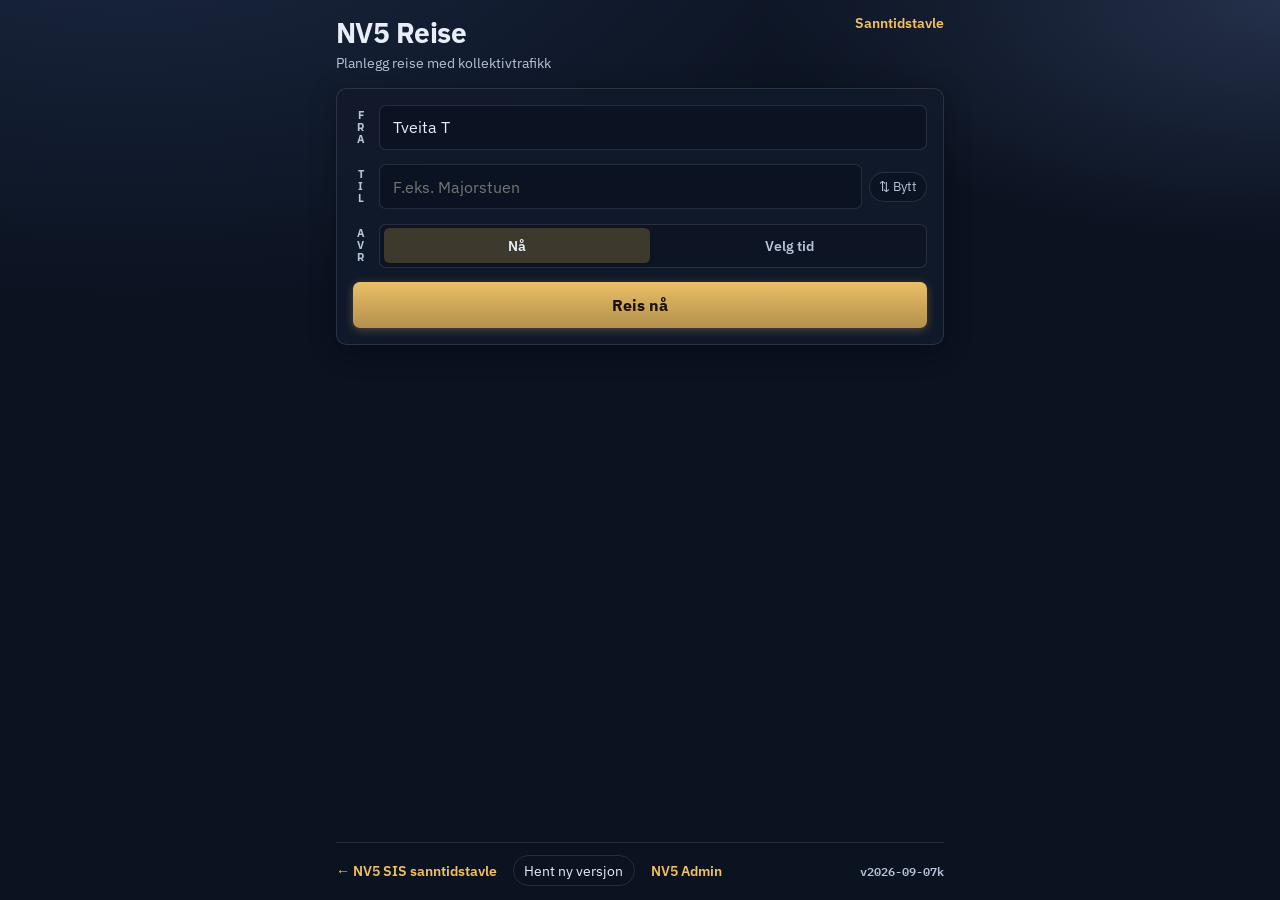
==== commit 67d4749c: "Reise: stable etikettbokstaver med riktig leseretning Bytt ut rotert writing-mode med vertikal flex-" ====
--- a/reise/index.html
+++ b/reise/index.html
@@ -29,7 +29,9 @@
       <main class="reise__main">
         <form class="reise__search search-card" id="tripForm" aria-label="Søk reise">
           <div class="reise__field">
-            <label class="reise__label" for="fromSearch">Fra</label>
+            <label class="reise__label" for="fromSearch" aria-label="Fra">
+              <span>F</span><span>r</span><span>a</span>
+            </label>
             <div class="reise__field-body">
               <input
                 type="search"
@@ -43,7 +45,9 @@
           </div>
 
           <div class="reise__field">
-            <label class="reise__label" for="toSearch">Til</label>
+            <label class="reise__label" for="toSearch" aria-label="Til">
+              <span>T</span><span>i</span><span>l</span>
+            </label>
             <div class="reise__field-body">
               <div class="reise__input-row">
                 <input
@@ -62,7 +66,9 @@
           </div>
 
           <div class="reise__field">
-            <span class="reise__label" id="tripWhenLabel">Avr</span>
+            <span class="reise__label" id="tripWhenLabel" aria-label="Avreise">
+              <span>A</span><span>v</span><span>r</span>
+            </span>
             <div class="reise__field-body">
               <div class="reise__when" role="group" aria-labelledby="tripWhenLabel">
                 <button type="button" class="reise__when-btn is-active" data-when="now">Nå</button>
--- a/reise/css/reise.css
+++ b/reise/css/reise.css
@@ -105,17 +105,23 @@
 
 .reise__label {
   flex: 0 0 auto;
-  min-width: 1.65rem;
-  font-size: 0.72rem;
+  display: inline-flex;
+  flex-direction: column;
+  align-items: center;
+  justify-content: center;
+  gap: 0.05rem;
+  min-width: 1rem;
+  font-size: 0.7rem;
   color: var(--muted);
   font-weight: 700;
-  letter-spacing: 0.06em;
-  line-height: 1.05;
+  letter-spacing: 0.05em;
   text-transform: uppercase;
-  text-align: center;
-  writing-mode: vertical-lr;
-  transform: rotate(180deg);
   user-select: none;
+}
+
+.reise__label > span {
+  display: block;
+  line-height: 1;
 }
 
 .reise__field input[type="search"],
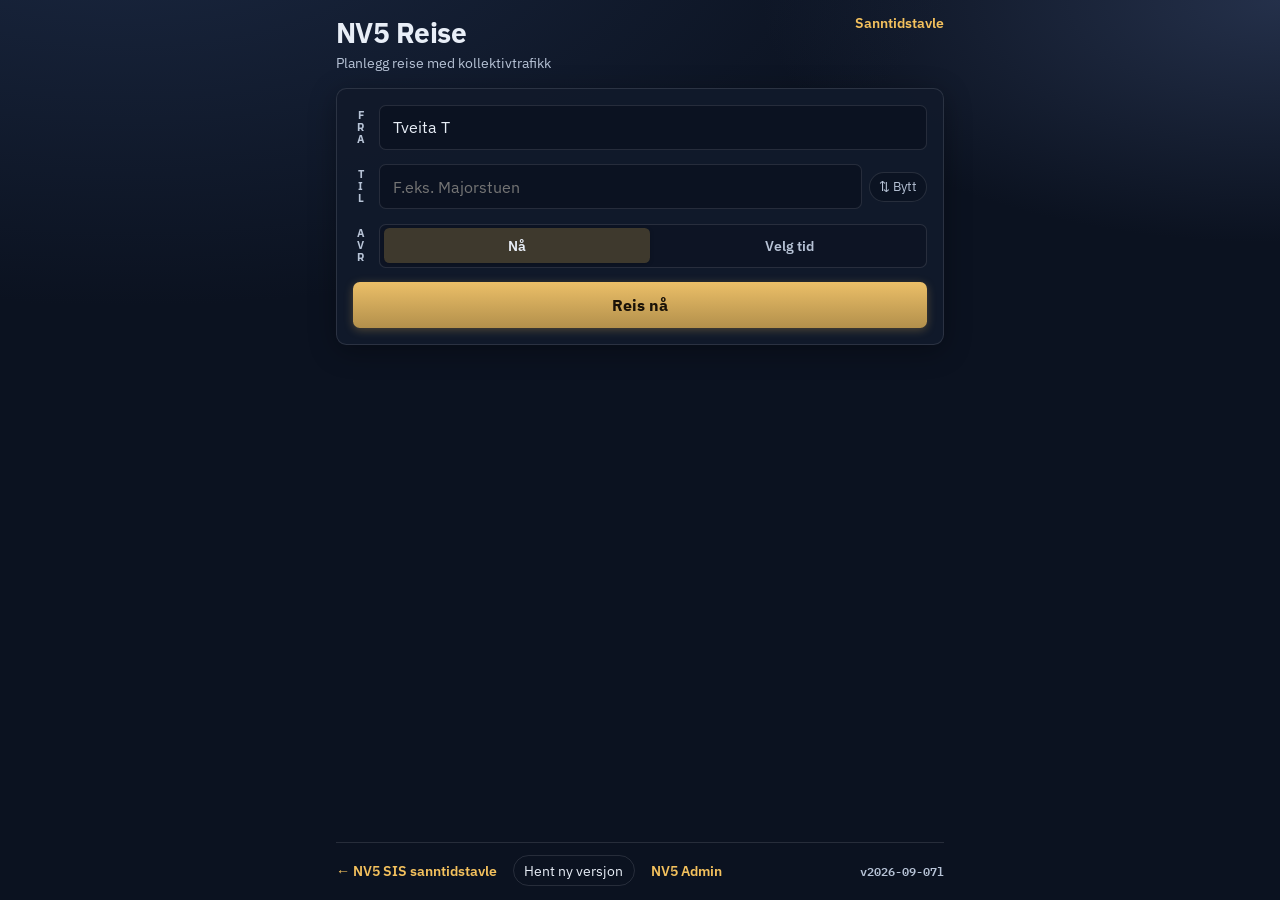
==== commit a369aeeb: "Reise: avlange rute-piller med stiplet gange-linje Sammendrag viser horisontal rute-stripe med alle " ====
--- a/reise/index.html
+++ b/reise/index.html
@@ -102,6 +102,6 @@
     <script src="config.js" defer></script>
     <script src="/shared/js/entur.js" defer></script>
     <script src="js/site.js" defer></script>
-    <script src="js/plan.js" defer></script>
+    <script src="js/plan.js?v=2026-09-07l" defer></script>
   </body>
 </html>
--- a/reise/css/reise.css
+++ b/reise/css/reise.css
@@ -444,63 +444,128 @@
   color: var(--accent);
 }
 
-.trip-card__route-tags {
+.trip-route-strip {
   grid-column: 2;
   grid-row: 1;
   align-self: start;
   display: flex;
   align-items: center;
-  flex-wrap: wrap;
-  gap: 0.45rem 0.4rem;
+  width: 100%;
   min-width: 0;
-}
-
-.trip-card__route-tags--compact {
-  align-items: center;
-}
-
-.trip-card__route-compact {
-  font-size: 1.12rem;
-  font-weight: 600;
-  line-height: 1.3;
-  color: var(--text);
-}
-
-.trip-route-tag {
+  gap: 0;
+  overflow-x: auto;
+  overflow-y: hidden;
+  -webkit-overflow-scrolling: touch;
+  scrollbar-width: none;
+  padding: 0.05rem 0;
+}
+
+.trip-route-strip::-webkit-scrollbar {
+  display: none;
+}
+
+.trip-route-chip {
+  flex: 0 0 auto;
   display: inline-flex;
   align-items: center;
-  gap: 0.4rem;
-  max-width: 100%;
-}
-
-.trip-route-tag__badge {
-  flex: 0 0 2rem;
-  width: 2rem;
-  height: 2rem;
-  display: inline-flex;
-  align-items: center;
-  justify-content: center;
-  border-radius: 0.38rem;
+  gap: 0.3rem;
+  min-height: 1.85rem;
+  padding: 0.28rem 0.62rem;
+  border-radius: 999px;
   font-weight: 700;
-  font-size: 1.15rem;
+  font-size: 0.84rem;
   line-height: 1;
   letter-spacing: -0.02em;
+  white-space: nowrap;
+  border: 1px solid color-mix(in srgb, var(--line) 90%, transparent);
   background: color-mix(in srgb, var(--bg) 70%, transparent);
-  border: 1px solid var(--line);
-}
-
-.trip-route-tag__dest {
-  font-size: 1.08rem;
-  font-weight: 600;
-  line-height: 1.2;
   color: var(--text);
 }
 
-.trip-route-sep {
-  color: color-mix(in srgb, var(--muted) 75%, transparent);
-  font-size: 1rem;
+.trip-route-chip--walk {
+  color: var(--muted);
+  background: color-mix(in srgb, var(--bg-lift) 90%, transparent);
+}
+
+.trip-route-chip--transit {
+  border-color: color-mix(in srgb, currentColor 18%, transparent);
+}
+
+.trip-route-chip__icon {
+  display: inline-flex;
+  align-items: center;
+  justify-content: center;
+  flex: 0 0 auto;
+  color: inherit;
+  opacity: 0.9;
+}
+
+.trip-route-chip__svg {
+  display: block;
+  width: 0.95rem;
+  height: 0.95rem;
+}
+
+.trip-route-chip__mode {
+  flex: 0 0 auto;
+  width: 1rem;
+  height: 1rem;
+  display: inline-flex;
+  align-items: center;
+  justify-content: center;
+  border-radius: 50%;
+  font-size: 0.58rem;
+  font-weight: 800;
   line-height: 1;
-  user-select: none;
+  background: color-mix(in srgb, #fff 24%, transparent);
+}
+
+.trip-route-chip__mode--bus,
+.trip-route-chip__mode--rail {
+  position: relative;
+  background: color-mix(in srgb, #fff 22%, transparent);
+}
+
+.trip-route-chip__mode--bus::before,
+.trip-route-chip__mode--rail::before {
+  content: "";
+  display: block;
+  width: 0.62rem;
+  height: 0.62rem;
+  background: currentColor;
+  mask-repeat: no-repeat;
+  mask-position: center;
+  mask-size: contain;
+  -webkit-mask-repeat: no-repeat;
+  -webkit-mask-position: center;
+  -webkit-mask-size: contain;
+}
+
+.trip-route-chip__mode--bus::before {
+  mask-image: url("data:image/svg+xml,%3Csvg xmlns='http://www.w3.org/2000/svg' viewBox='0 0 16 16'%3E%3Cpath fill='%23000' d='M2.5 4.5A1.5 1.5 0 0 1 4 3h8a1.5 1.5 0 0 1 1.5 1.5V11a1 1 0 0 1-1 1h-.2l.45 1.35a.75.75 0 1 1-1.42.5L11.38 12H4.62l-.35 1.05a.75.75 0 1 1-1.42-.5L3.2 12H3a1 1 0 0 1-1-1V4.5zM4 4.5v4h8v-4H4zm1 8.25a.75.75 0 1 0 0-1.5.75.75 0 0 0 0 1.5zm6 0a.75.75 0 1 0 0-1.5.75.75 0 0 0 0 1.5z'/%3E%3C/svg%3E");
+  -webkit-mask-image: url("data:image/svg+xml,%3Csvg xmlns='http://www.w3.org/2000/svg' viewBox='0 0 16 16'%3E%3Cpath fill='%23000' d='M2.5 4.5A1.5 1.5 0 0 1 4 3h8a1.5 1.5 0 0 1 1.5 1.5V11a1 1 0 0 1-1 1h-.2l.45 1.35a.75.75 0 1 1-1.42.5L11.38 12H4.62l-.35 1.05a.75.75 0 1 1-1.42-.5L3.2 12H3a1 1 0 0 1-1-1V4.5zM4 4.5v4h8v-4H4zm1 8.25a.75.75 0 1 0 0-1.5.75.75 0 0 0 0 1.5zm6 0a.75.75 0 1 0 0-1.5.75.75 0 0 0 0 1.5z'/%3E%3C/svg%3E");
+}
+
+.trip-route-chip__mode--rail::before {
+  mask-image: url("data:image/svg+xml,%3Csvg xmlns='http://www.w3.org/2000/svg' viewBox='0 0 16 16'%3E%3Cpath fill='%23000' d='M2 10.5V6.2c0-.8.5-1.5 1.2-1.8L7.2 2.6a1.5 1.5 0 0 0 1.6 0l3.9 1.8c.8.3 1.3 1 1.3 1.8v4.3a1.5 1.5 0 0 1-1.5 1.5h-.55l.35 1.05a.6.6 0 1 1-1.14.38L10.62 12H5.38l-.34 1.03a.6.6 0 1 1-1.14-.38L4.05 12H4A1.5 1.5 0 0 1 2.5 10.5zm2.1-5.7L3.5 6.3V10h9V6.3L11.9 4.8 8.7 3.3a.5.5 0 0 0-.4 0L4.1 4.8zM5 11.25a.75.75 0 1 0 0-1.5.75.75 0 0 0 0 1.5zm6 0a.75.75 0 1 0 0-1.5.75.75 0 0 0 0 1.5z'/%3E%3C/svg%3E");
+  -webkit-mask-image: url("data:image/svg+xml,%3Csvg xmlns='http://www.w3.org/2000/svg' viewBox='0 0 16 16'%3E%3Cpath fill='%23000' d='M2 10.5V6.2c0-.8.5-1.5 1.2-1.8L7.2 2.6a1.5 1.5 0 0 0 1.6 0l3.9 1.8c.8.3 1.3 1 1.3 1.8v4.3a1.5 1.5 0 0 1-1.5 1.5h-.55l.35 1.05a.6.6 0 1 1-1.14.38L10.62 12H5.38l-.34 1.03a.6.6 0 1 1-1.14-.38L4.05 12H4A1.5 1.5 0 0 1 2.5 10.5zm2.1-5.7L3.5 6.3V10h9V6.3L11.9 4.8 8.7 3.3a.5.5 0 0 0-.4 0L4.1 4.8zM5 11.25a.75.75 0 1 0 0-1.5.75.75 0 0 0 0 1.5zm6 0a.75.75 0 1 0 0-1.5.75.75 0 0 0 0 1.5z'/%3E%3C/svg%3E");
+}
+
+.trip-route-chip__label {
+  flex: 0 1 auto;
+}
+
+.trip-route-link {
+  flex: 1 1 0.45rem;
+  min-width: 0.35rem;
+  max-width: 1.5rem;
+  height: 0;
+  align-self: center;
+  border-top: 2px solid color-mix(in srgb, var(--muted) 42%, transparent);
+}
+
+.trip-route-link--dashed {
+  border-top-style: dashed;
 }
 
 /* —— Timeline (inspirert av travel leg, egen NV5-tolkning) —— */
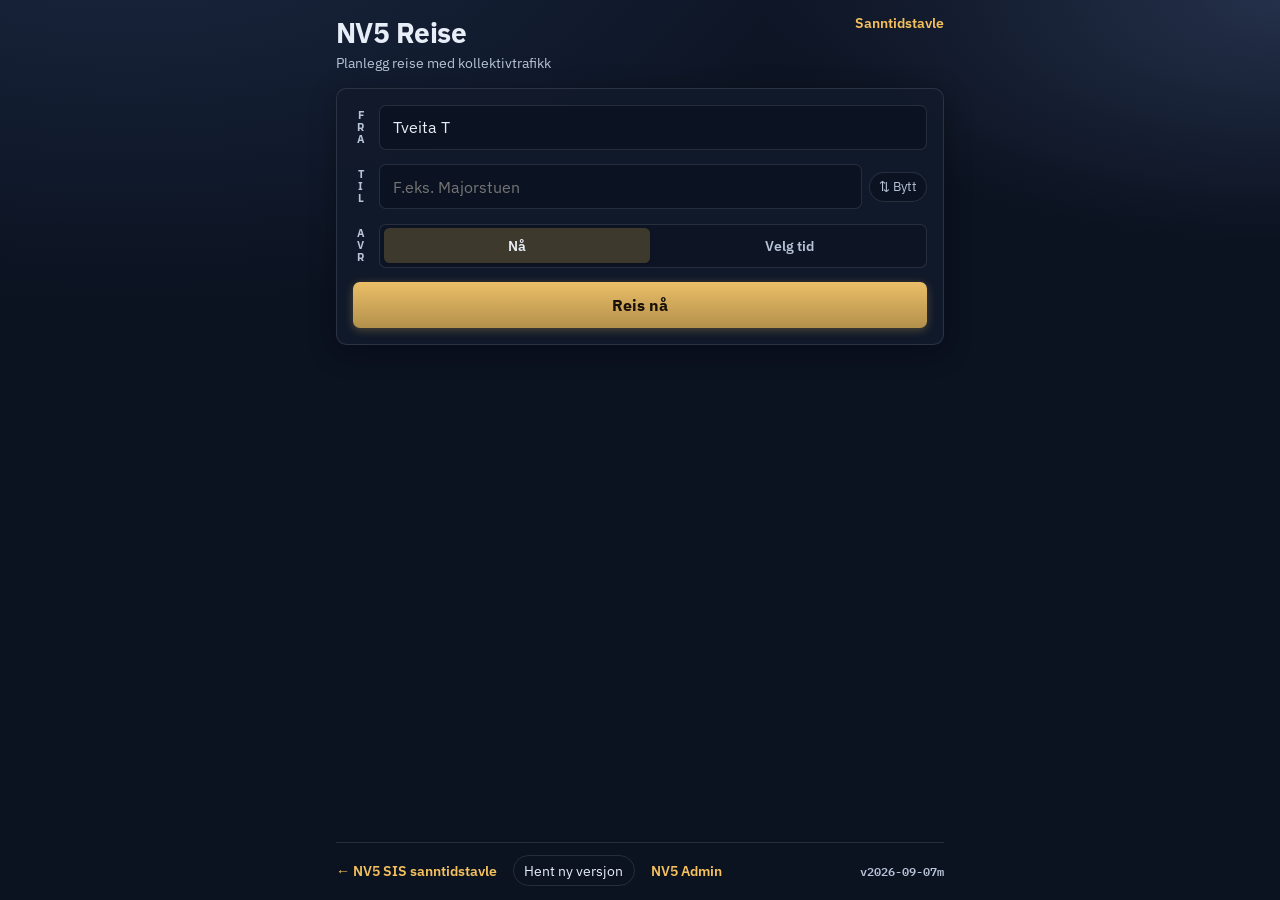
==== commit b8ae45ac: "Reise: fiks gå-ikon og åpne detaljer i modal Gå-pill bruker samme mask-ikon som buss/tog. Reisedetal" ====
--- a/reise/index.html
+++ b/reise/index.html
@@ -89,6 +89,24 @@
         <div class="reise__results-wrap" id="tripResults" aria-live="polite"></div>
       </main>
 
+      <div class="trip-modal" id="tripModal" hidden>
+        <div class="trip-modal__backdrop" data-close-modal tabindex="-1" aria-hidden="true"></div>
+        <div
+          class="trip-modal__panel"
+          role="dialog"
+          aria-modal="true"
+          aria-labelledby="tripModalTitle"
+        >
+          <header class="trip-modal__header">
+            <h2 class="trip-modal__title" id="tripModalTitle"></h2>
+            <button type="button" class="trip-modal__close" id="tripModalClose" aria-label="Lukk">
+              ×
+            </button>
+          </header>
+          <div class="trip-modal__body" id="tripModalBody"></div>
+        </div>
+      </div>
+
       <footer class="reise__footer">
         <a class="reise__link" href="/sis/">← NV5 SIS sanntidstavle</a>
         <button type="button" class="reise__sync" id="syncReise" title="Hent Reise fra GitHub">
@@ -102,6 +120,6 @@
     <script src="config.js" defer></script>
     <script src="/shared/js/entur.js" defer></script>
     <script src="js/site.js" defer></script>
-    <script src="js/plan.js?v=2026-09-07l" defer></script>
+    <script src="js/plan.js?v=2026-09-07m" defer></script>
   </body>
 </html>
--- a/reise/css/reise.css
+++ b/reise/css/reise.css
@@ -491,21 +491,6 @@
   border-color: color-mix(in srgb, currentColor 18%, transparent);
 }
 
-.trip-route-chip__icon {
-  display: inline-flex;
-  align-items: center;
-  justify-content: center;
-  flex: 0 0 auto;
-  color: inherit;
-  opacity: 0.9;
-}
-
-.trip-route-chip__svg {
-  display: block;
-  width: 0.95rem;
-  height: 0.95rem;
-}
-
 .trip-route-chip__mode {
   flex: 0 0 auto;
   width: 1rem;
@@ -521,13 +506,15 @@
 }
 
 .trip-route-chip__mode--bus,
-.trip-route-chip__mode--rail {
+.trip-route-chip__mode--rail,
+.trip-route-chip__mode--walk {
   position: relative;
   background: color-mix(in srgb, #fff 22%, transparent);
 }
 
 .trip-route-chip__mode--bus::before,
-.trip-route-chip__mode--rail::before {
+.trip-route-chip__mode--rail::before,
+.trip-route-chip__mode--walk::before {
   content: "";
   display: block;
   width: 0.62rem;
@@ -551,6 +538,11 @@
   -webkit-mask-image: url("data:image/svg+xml,%3Csvg xmlns='http://www.w3.org/2000/svg' viewBox='0 0 16 16'%3E%3Cpath fill='%23000' d='M2 10.5V6.2c0-.8.5-1.5 1.2-1.8L7.2 2.6a1.5 1.5 0 0 0 1.6 0l3.9 1.8c.8.3 1.3 1 1.3 1.8v4.3a1.5 1.5 0 0 1-1.5 1.5h-.55l.35 1.05a.6.6 0 1 1-1.14.38L10.62 12H5.38l-.34 1.03a.6.6 0 1 1-1.14-.38L4.05 12H4A1.5 1.5 0 0 1 2.5 10.5zm2.1-5.7L3.5 6.3V10h9V6.3L11.9 4.8 8.7 3.3a.5.5 0 0 0-.4 0L4.1 4.8zM5 11.25a.75.75 0 1 0 0-1.5.75.75 0 0 0 0 1.5zm6 0a.75.75 0 1 0 0-1.5.75.75 0 0 0 0 1.5z'/%3E%3C/svg%3E");
 }
 
+.trip-route-chip__mode--walk::before {
+  mask-image: url("data:image/svg+xml,%3Csvg xmlns='http://www.w3.org/2000/svg' viewBox='0 0 24 24'%3E%3Cpath fill='%23000' d='M13.5 5.5a2 2 0 1 0 0-4 2 2 0 0 0 0 4ZM7.9 8.3 6 13.5V22h2.5v-6h1.8l1.2 6H14l-1.5-7.5 2.2-2V9.6l-2.8 1-1.2-4.5c-.3-1-1.2-1.7-2.3-1.7-.3 0-.6.05-.9.15L4 9.1V13h2V9.6l1.9-.3Z'/%3E%3C/svg%3E");
+  -webkit-mask-image: url("data:image/svg+xml,%3Csvg xmlns='http://www.w3.org/2000/svg' viewBox='0 0 24 24'%3E%3Cpath fill='%23000' d='M13.5 5.5a2 2 0 1 0 0-4 2 2 0 0 0 0 4ZM7.9 8.3 6 13.5V22h2.5v-6h1.8l1.2 6H14l-1.5-7.5 2.2-2V9.6l-2.8 1-1.2-4.5c-.3-1-1.2-1.7-2.3-1.7-.3 0-.6.05-.9.15L4 9.1V13h2V9.6l1.9-.3Z'/%3E%3C/svg%3E");
+}
+
 .trip-route-chip__label {
   flex: 0 1 auto;
 }
@@ -566,6 +558,114 @@
 
 .trip-route-link--dashed {
   border-top-style: dashed;
+}
+
+/* —— Trip detail modal —— */
+
+body.trip-modal-open {
+  overflow: hidden;
+}
+
+.trip-modal {
+  position: fixed;
+  inset: 0;
+  z-index: 40;
+  display: flex;
+  align-items: flex-end;
+  justify-content: center;
+}
+
+.trip-modal[hidden] {
+  display: none;
+}
+
+.trip-modal__backdrop {
+  position: absolute;
+  inset: 0;
+  background: rgba(4, 8, 16, 0.62);
+}
+
+.trip-modal__panel {
+  position: relative;
+  z-index: 1;
+  width: min(100%, 42rem);
+  max-height: min(88vh, 100%);
+  display: flex;
+  flex-direction: column;
+  border: 1px solid var(--line);
+  border-bottom: none;
+  border-radius: var(--reise-radius) var(--reise-radius) 0 0;
+  background: var(--reise-surface);
+  box-shadow: var(--reise-shadow);
+}
+
+.trip-modal__header {
+  display: flex;
+  align-items: center;
+  justify-content: space-between;
+  gap: 0.75rem;
+  padding: 0.85rem 0.9rem 0.65rem;
+  border-bottom: 1px solid var(--line);
+}
+
+.trip-modal__title {
+  margin: 0;
+  font-size: 1.05rem;
+  font-weight: 700;
+  font-variant-numeric: tabular-nums;
+}
+
+.trip-modal__close {
+  appearance: none;
+  flex: 0 0 auto;
+  width: 2rem;
+  height: 2rem;
+  border: 1px solid var(--line);
+  border-radius: 999px;
+  background: color-mix(in srgb, var(--bg) 70%, transparent);
+  color: var(--muted);
+  font-size: 1.35rem;
+  line-height: 1;
+  cursor: pointer;
+}
+
+.trip-modal__close:hover,
+.trip-modal__close:focus-visible {
+  color: var(--text);
+  border-color: var(--reise-focus);
+}
+
+.trip-modal__body {
+  overflow: auto;
+  padding: 0.75rem 0.85rem 1rem;
+  -webkit-overflow-scrolling: touch;
+}
+
+.trip-modal__summary {
+  display: flex;
+  flex-direction: column;
+  gap: 0.45rem;
+  margin-bottom: 0.75rem;
+  padding-bottom: 0.75rem;
+  border-bottom: 1px solid var(--line);
+}
+
+.trip-modal__summary .trip-route-strip {
+  grid-column: auto;
+  grid-row: auto;
+}
+
+.trip-modal__duration {
+  margin: 0;
+  font-size: 0.88rem;
+  font-weight: 600;
+  color: var(--accent);
+}
+
+.trip-modal__meta {
+  display: flex;
+  flex-wrap: wrap;
+  gap: 0.35rem;
 }
 
 /* —— Timeline (inspirert av travel leg, egen NV5-tolkning) —— */
